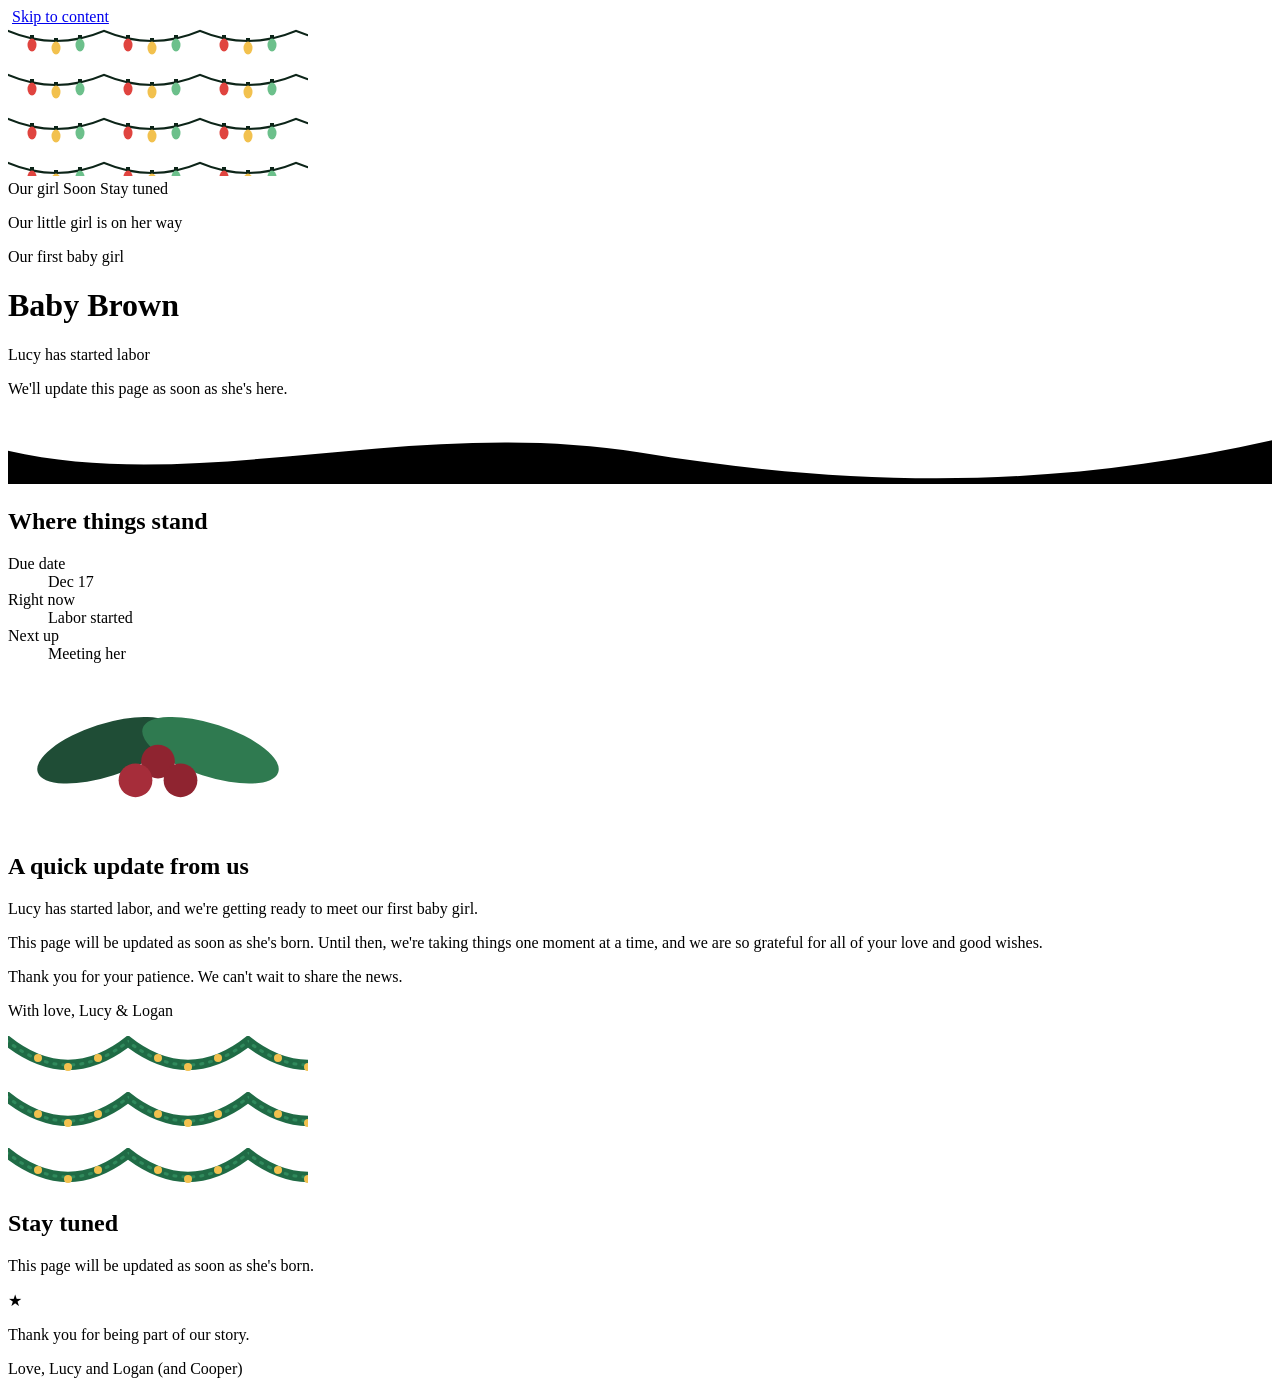
==== versions/labor/index.html @ d2edda7d "Initial commit: Baby announcement site with progressive reveal Four-stage deployment pipeline from t" ====
<!doctype html>
<html lang="en">
<head>
  <meta charset="utf-8">
  <meta name="viewport" content="width=device-width, initial-scale=1">
  <title>Baby Brown · Our little girl is on her way</title>
  <meta name="description" content="Lucy has started labor, and we're getting ready to meet our first baby girl. This page will be updated as soon as she's here.">
  <meta name="robots" content="noindex">
  <meta name="theme-color" content="#1f4d36">

  <meta property="og:type" content="website">
  <meta property="og:site_name" content="Baby Brown">
  <meta property="og:url" content="https://littlebrownfam.com/">
  <meta property="og:title" content="Our little girl is on her way">
  <meta property="og:description" content="Lucy has started labor. This page will be updated as soon as our first baby girl is here.">
  <meta property="og:image" content="https://littlebrownfam.com/og-image.jpg">
  <meta property="og:image:type" content="image/jpeg">
  <meta property="og:image:width" content="1200">
  <meta property="og:image:height" content="630">
  <meta property="og:image:alt" content="A red Christmas ornament reading Soon beside the words Baby Brown is on her way.">
  <meta property="og:locale" content="en_US">

  <meta name="twitter:card" content="summary_large_image">
  <meta name="twitter:title" content="Our little girl is on her way">
  <meta name="twitter:description" content="Lucy has started labor. This page will be updated as soon as our first baby girl is here.">
  <meta name="twitter:image" content="https://littlebrownfam.com/og-image.jpg">
  <meta name="twitter:image:alt" content="A red Christmas ornament reading Soon beside the words Baby Brown is on her way.">
  <meta name="twitter:label1" content="Next update">
  <meta name="twitter:data1" content="When she's born">

  <link rel="apple-touch-icon" href="/apple-touch-icon.png">
  <meta name="apple-mobile-web-app-title" content="Baby Brown">
  <link rel="icon" href="/favicon.svg" type="image/svg+xml">
  <link rel="stylesheet" href="/styles.css">
</head>
<body>
  <svg width="0" height="0" hidden aria-hidden="true" focusable="false">
    <symbol id="holly" viewBox="0 0 80 40">
      <ellipse cx="26" cy="19" rx="19" ry="7" transform="rotate(-18 26 19)" fill="#1f4d36"/>
      <ellipse cx="54" cy="19" rx="19" ry="7" transform="rotate(18 54 19)" fill="#2f7a50"/>
      <circle cx="40" cy="22" r="4.5" fill="#8f2430"/>
      <circle cx="34" cy="27" r="4.5" fill="#a62d3a"/>
      <circle cx="46" cy="27" r="4.5" fill="#8f2430"/>
    </symbol>
  </svg>

  <a class="skip-link" href="#main">Skip to content</a>

  <main id="main">
    <header class="hero">
      <svg class="lights" aria-hidden="true" focusable="false">
        <defs>
          <pattern id="bulbs" width="96" height="44" patternUnits="userSpaceOnUse">
            <path d="M-2 4 Q48 26 98 4" fill="none" stroke="#0c2418" stroke-width="2"/>
            <g>
              <rect x="22" y="9" width="4" height="4" fill="#0c2418"/>
              <ellipse cx="24" cy="19" rx="4.5" ry="6.5" fill="#e0443f"/>
              <rect x="46" y="12" width="4" height="4" fill="#0c2418"/>
              <ellipse cx="48" cy="22" rx="4.5" ry="6.5" fill="#f2c14e"/>
              <rect x="70" y="9" width="4" height="4" fill="#0c2418"/>
              <ellipse cx="72" cy="19" rx="4.5" ry="6.5" fill="#6cc08b"/>
            </g>
          </pattern>
        </defs>
        <rect width="100%" height="100%" fill="url(#bulbs)"/>
      </svg>
      <div class="snow" aria-hidden="true"></div>

      <div class="ornament" aria-hidden="true">
        <span class="ornament__cap"></span>
        <div class="bauble">
          <span class="bauble__label">Our girl</span>
          <span class="bauble__date">Soon</span>
          <span class="bauble__label">Stay tuned</span>
        </div>
      </div>

      <p class="joy">Our little girl is on her way</p>
      <p class="intro">Our first baby girl</p>
      <h1>Baby Brown</h1>
      <p class="due">Lucy has started labor</p>
      <p class="countdown">We'll update this page as soon as she's here.</p>

      <svg class="drift" viewBox="0 0 1440 80" preserveAspectRatio="none" aria-hidden="true" focusable="false">
        <path d="M0 42 C 220 92 460 2 720 44 S 1200 84 1440 30 L1440 80 L0 80 Z"/>
      </svg>
    </header>

    <section class="details" aria-labelledby="details-title">
      <h2 id="details-title" class="visually-hidden">Where things stand</h2>
      <dl class="tags">
        <div class="tag"><dt>Due date</dt><dd>Dec 17</dd></div>
        <div class="tag"><dt>Right now</dt><dd>Labor started</dd></div>
        <div class="tag"><dt>Next up</dt><dd>Meeting her</dd></div>
      </dl>
    </section>

    <section class="story" aria-labelledby="story-title">
      <svg class="holly" aria-hidden="true" focusable="false"><use href="#holly"/></svg>
      <h2 id="story-title">A quick update from us</h2>
      <p>Lucy has started labor, and we're getting ready to meet our first baby girl.</p>
      <p>This page will be updated as soon as she's born. Until then, we're taking things one moment at a time, and we are so grateful for all of your love and good wishes.</p>
      <p>Thank you for your patience. We can't wait to share the news.</p>
      <p class="signoff script">With love, Lucy &amp; Logan</p>
    </section>

    <section class="stay" aria-labelledby="stay-title">
      <svg class="garland" aria-hidden="true" focusable="false">
        <defs>
          <pattern id="swag" width="120" height="56" patternUnits="userSpaceOnUse">
            <path d="M-2 4 Q60 54 122 4" fill="none" stroke="#1f6b45" stroke-width="10" stroke-linecap="round"/>
            <path d="M-2 4 Q60 54 122 4" fill="none" stroke="#2f8a5c" stroke-width="3" stroke-dasharray="2 7" stroke-linecap="round"/>
            <circle cx="30" cy="22" r="4" fill="#f2c14e"/>
            <circle cx="60" cy="31" r="4" fill="#f2c14e"/>
            <circle cx="90" cy="22" r="4" fill="#f2c14e"/>
          </pattern>
        </defs>
        <rect width="100%" height="100%" fill="url(#swag)"/>
      </svg>
      <h2 id="stay-title">Stay tuned</h2>
      <p>This page will be updated as soon as she's born.</p>
    </section>
  </main>

  <footer class="foot">
    <p class="foot__star" aria-hidden="true">&#9733;</p>
    <p class="foot__line script">Thank you for being part of our story.</p>
    <p class="foot__from">Love, Lucy and Logan (and Cooper)</p>
  </footer>
</body>
</html>
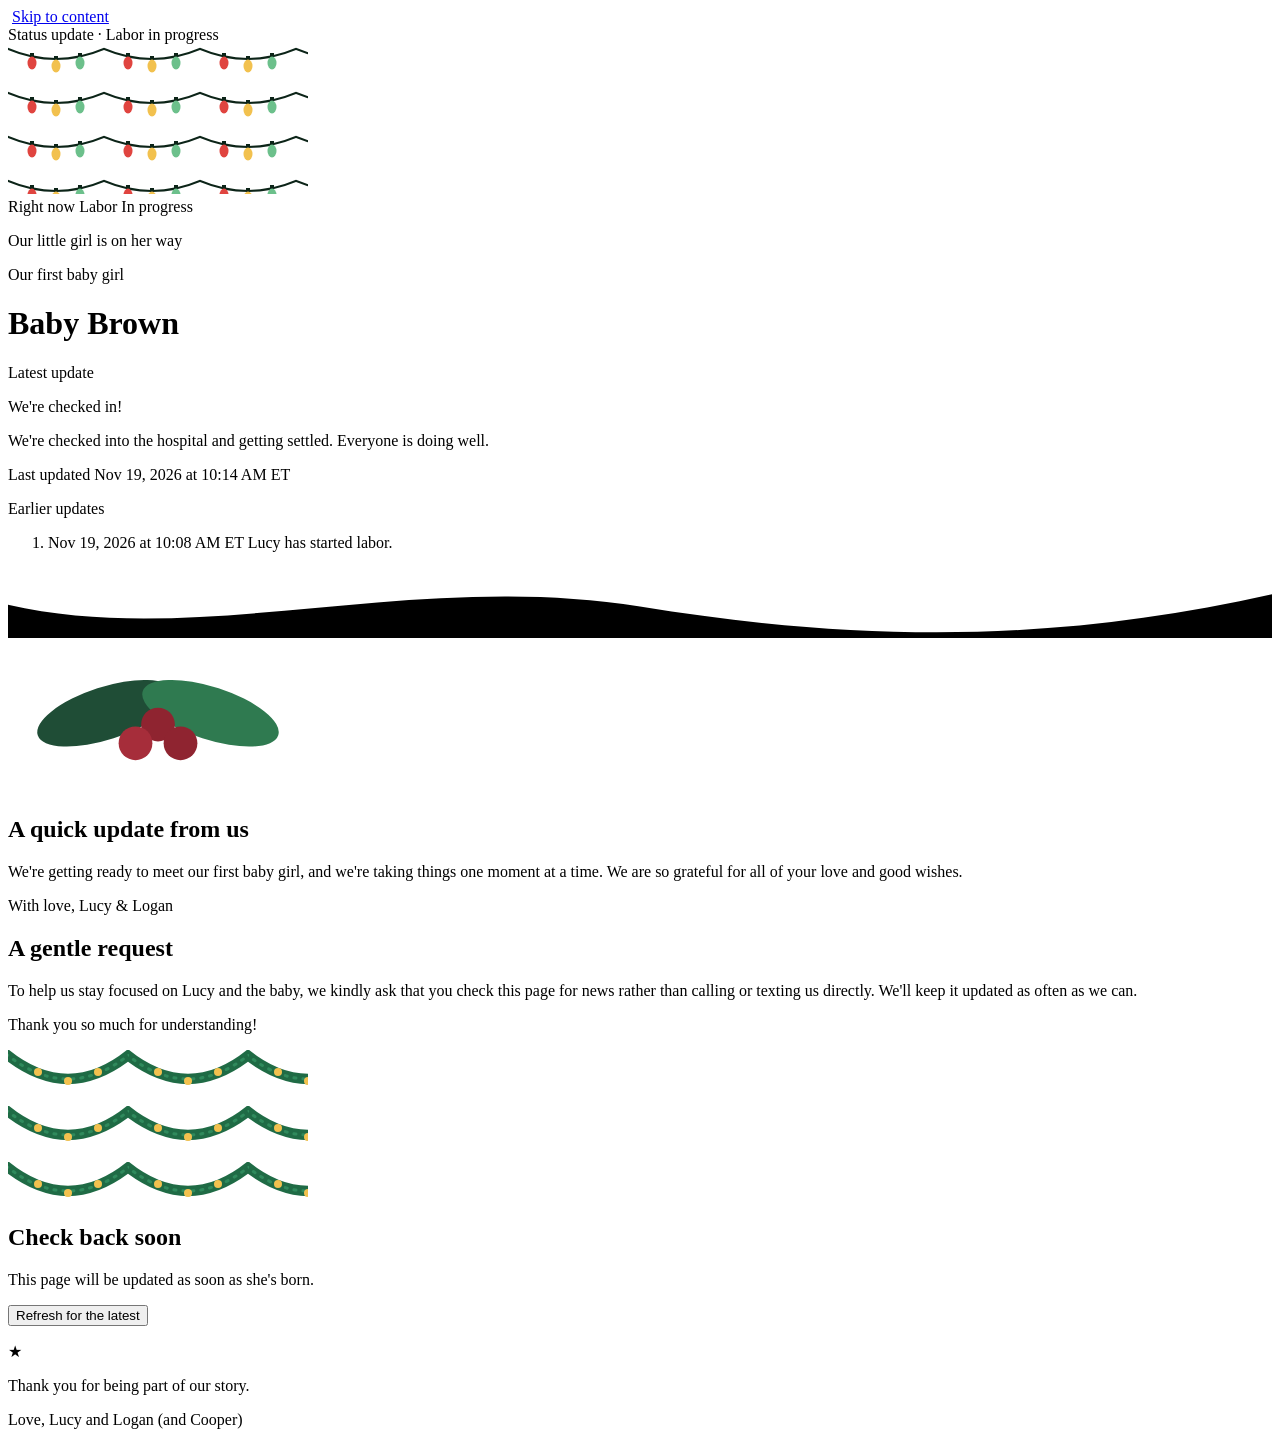
==== commit 3f2df3c2: "Rework labor and born pages, fix caching, make firebase.sh work without nvm - labor: status strip, l" ====
--- a/versions/labor/index.html
+++ b/versions/labor/index.html
@@ -32,6 +32,8 @@
   <meta name="apple-mobile-web-app-title" content="Baby Brown">
   <link rel="icon" href="/favicon.svg" type="image/svg+xml">
   <link rel="stylesheet" href="/styles.css">
+  <link rel="stylesheet" href="/labor.css">
+  <script src="/app.js" defer></script>
 </head>
 <body>
   <svg width="0" height="0" hidden aria-hidden="true" focusable="false">
@@ -46,8 +48,15 @@
 
   <a class="skip-link" href="#main">Skip to content</a>
 
+  <div class="statusbar" role="status">
+    <span class="pulse" aria-hidden="true"></span>
+    <span class="statusbar__label">Status update</span>
+    <span class="statusbar__sep" aria-hidden="true">&middot;</span>
+    <span class="statusbar__text">Labor in progress</span>
+  </div>
+
   <main id="main">
-    <header class="hero">
+    <header class="hero hero--labor">
       <svg class="lights" aria-hidden="true" focusable="false">
         <defs>
           <pattern id="bulbs" width="96" height="44" patternUnits="userSpaceOnUse">
@@ -69,39 +78,54 @@
       <div class="ornament" aria-hidden="true">
         <span class="ornament__cap"></span>
         <div class="bauble">
-          <span class="bauble__label">Our girl</span>
-          <span class="bauble__date">Soon</span>
-          <span class="bauble__label">Stay tuned</span>
+          <span class="bauble__label">Right now</span>
+          <span class="bauble__date">Labor</span>
+          <span class="bauble__label">In progress</span>
         </div>
       </div>
 
       <p class="joy">Our little girl is on her way</p>
       <p class="intro">Our first baby girl</p>
       <h1>Baby Brown</h1>
-      <p class="due">Lucy has started labor</p>
-      <p class="countdown">We'll update this page as soon as she's here.</p>
+
+      <div class="update">
+        <p class="update__kicker"><span class="pulse" aria-hidden="true"></span> Latest update</p>
+        <p class="update__headline">We're checked in!</p>
+        <p class="update__note">We're checked into the hospital and getting settled. Everyone is doing well.</p>
+        <p class="update__stamp">
+          Last updated
+          <!-- TO UPDATE: change the datetime value below (use your local time and offset). app.js shows it in each visitor's own time zone. -->
+          <time id="updated" datetime="2026-11-19T10:14:00-05:00">Nov 19, 2026 at 10:14 AM ET</time>
+        </p>
+      </div>
+
+      <!-- EARLIER UPDATES: when you post a new update, move the old "Latest update" here as a new <li> at the top. -->
+      <div class="history">
+        <p class="history__title">Earlier updates</p>
+        <ol class="history__list">
+          <li>
+            <time class="stamp" datetime="2026-11-19T10:08:00-05:00">Nov 19, 2026 at 10:08 AM ET</time>
+            <span>Lucy has started labor.</span>
+          </li>
+        </ol>
+      </div>
 
       <svg class="drift" viewBox="0 0 1440 80" preserveAspectRatio="none" aria-hidden="true" focusable="false">
         <path d="M0 42 C 220 92 460 2 720 44 S 1200 84 1440 30 L1440 80 L0 80 Z"/>
       </svg>
     </header>
 
-    <section class="details" aria-labelledby="details-title">
-      <h2 id="details-title" class="visually-hidden">Where things stand</h2>
-      <dl class="tags">
-        <div class="tag"><dt>Due date</dt><dd>Dec 17</dd></div>
-        <div class="tag"><dt>Right now</dt><dd>Labor started</dd></div>
-        <div class="tag"><dt>Next up</dt><dd>Meeting her</dd></div>
-      </dl>
-    </section>
-
     <section class="story" aria-labelledby="story-title">
       <svg class="holly" aria-hidden="true" focusable="false"><use href="#holly"/></svg>
       <h2 id="story-title">A quick update from us</h2>
-      <p>Lucy has started labor, and we're getting ready to meet our first baby girl.</p>
-      <p>This page will be updated as soon as she's born. Until then, we're taking things one moment at a time, and we are so grateful for all of your love and good wishes.</p>
-      <p>Thank you for your patience. We can't wait to share the news.</p>
+      <p>We're getting ready to meet our first baby girl, and we're taking things one moment at a time. We are so grateful for all of your love and good wishes.</p>
       <p class="signoff script">With love, Lucy &amp; Logan</p>
+    </section>
+
+    <section class="note" aria-labelledby="note-title">
+      <h2 id="note-title">A gentle request</h2>
+      <p>To help us stay focused on Lucy and the baby, we kindly ask that you check this page for news rather than calling or texting us directly. We'll keep it updated as often as we can.</p>
+      <p>Thank you so much for understanding!</p>
     </section>
 
     <section class="stay" aria-labelledby="stay-title">
@@ -117,8 +141,9 @@
         </defs>
         <rect width="100%" height="100%" fill="url(#swag)"/>
       </svg>
-      <h2 id="stay-title">Stay tuned</h2>
+      <h2 id="stay-title">Check back soon</h2>
       <p>This page will be updated as soon as she's born.</p>
+      <button type="button" class="refresh" id="refresh">Refresh for the latest</button>
     </section>
   </main>
 
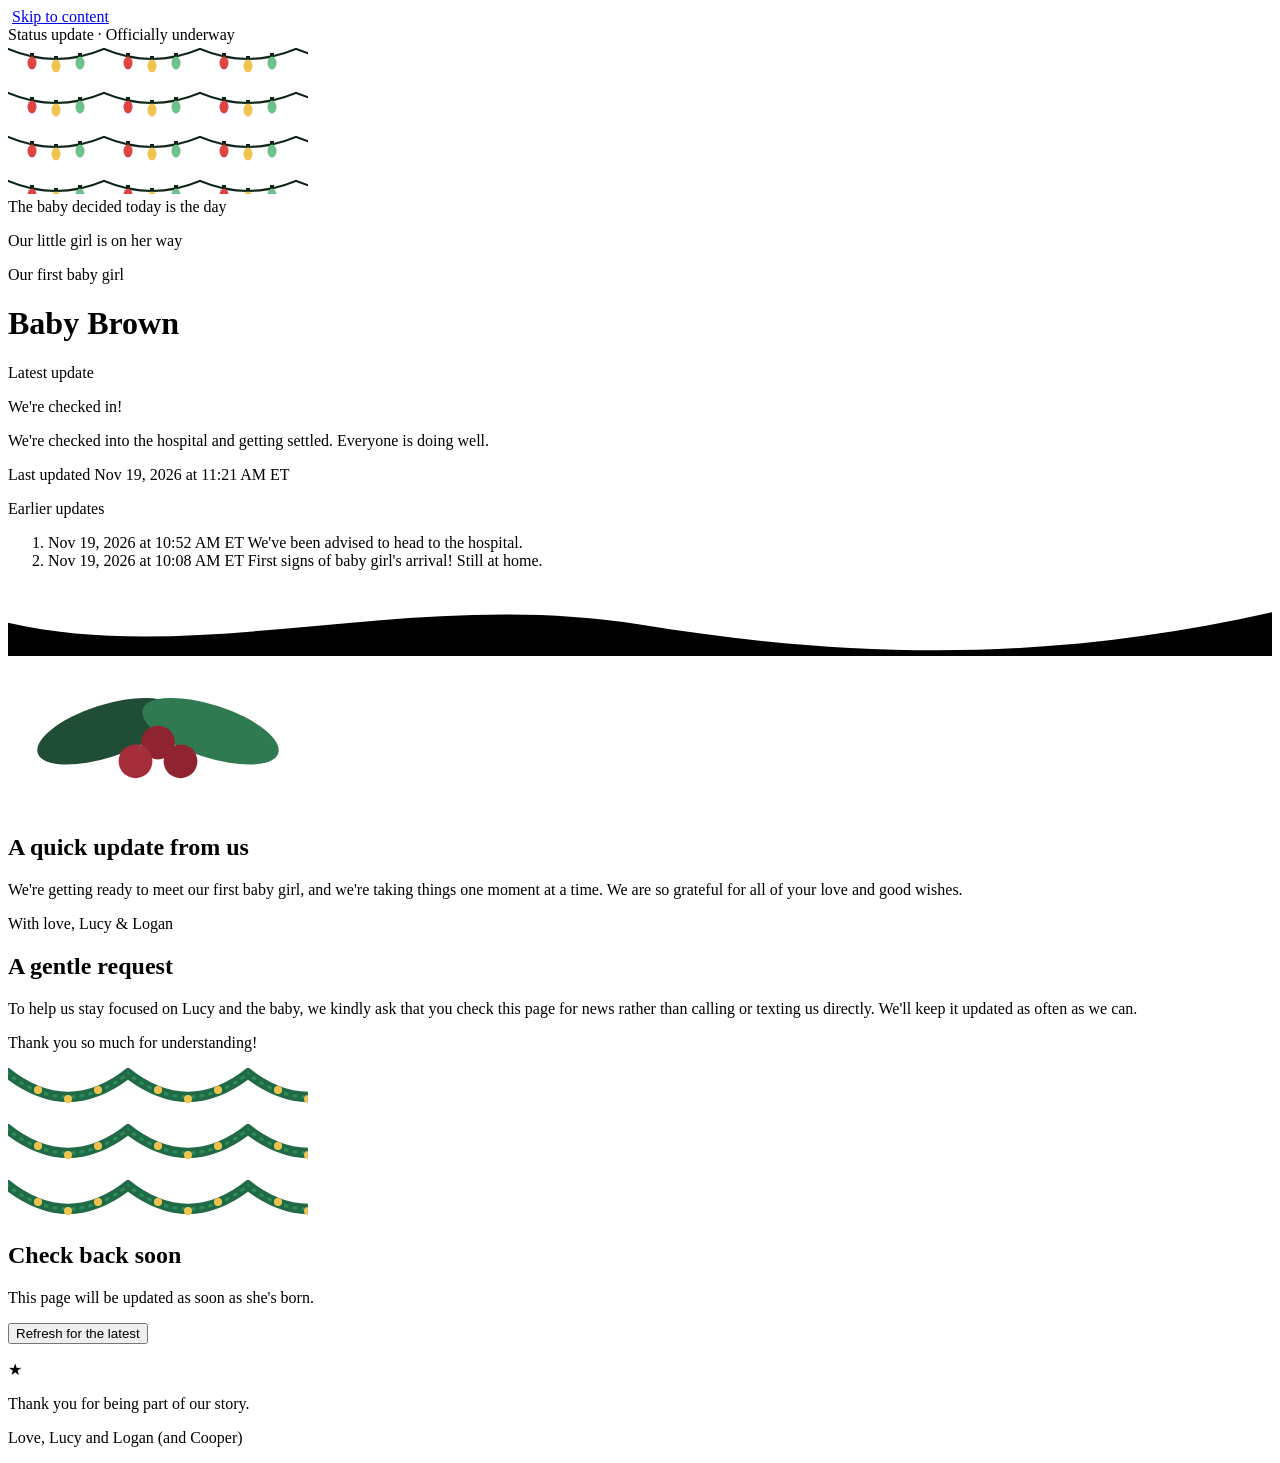
==== commit 42bcd51e: "Labor: "Officially underway" status, new ornament text, updated timeline - status strip: "Officially" ====
--- a/versions/labor/index.html
+++ b/versions/labor/index.html
@@ -52,7 +52,7 @@
     <span class="pulse" aria-hidden="true"></span>
     <span class="statusbar__label">Status update</span>
     <span class="statusbar__sep" aria-hidden="true">&middot;</span>
-    <span class="statusbar__text">Labor in progress</span>
+    <span class="statusbar__text">Officially underway</span>
   </div>
 
   <main id="main">
@@ -78,9 +78,9 @@
       <div class="ornament" aria-hidden="true">
         <span class="ornament__cap"></span>
         <div class="bauble">
-          <span class="bauble__label">Right now</span>
-          <span class="bauble__date">Labor</span>
-          <span class="bauble__label">In progress</span>
+          <span class="bauble__label">The baby decided</span>
+          <span class="bauble__date">today</span>
+          <span class="bauble__label">is the day</span>
         </div>
       </div>
 
@@ -95,7 +95,7 @@
         <p class="update__stamp">
           Last updated
           <!-- TO UPDATE: change the datetime value below (use your local time and offset). app.js shows it in each visitor's own time zone. -->
-          <time id="updated" datetime="2026-11-19T10:14:00-05:00">Nov 19, 2026 at 10:14 AM ET</time>
+          <time id="updated" datetime="2026-11-19T11:21:00-05:00">Nov 19, 2026 at 11:21 AM ET</time>
         </p>
       </div>
 
@@ -104,8 +104,12 @@
         <p class="history__title">Earlier updates</p>
         <ol class="history__list">
           <li>
+            <time class="stamp" datetime="2026-11-19T10:52:00-05:00">Nov 19, 2026 at 10:52 AM ET</time>
+            <span>We've been advised to head to the hospital.</span>
+          </li>
+          <li>
             <time class="stamp" datetime="2026-11-19T10:08:00-05:00">Nov 19, 2026 at 10:08 AM ET</time>
-            <span>Lucy has started labor.</span>
+            <span>First signs of baby girl's arrival! Still at home.</span>
           </li>
         </ol>
       </div>
